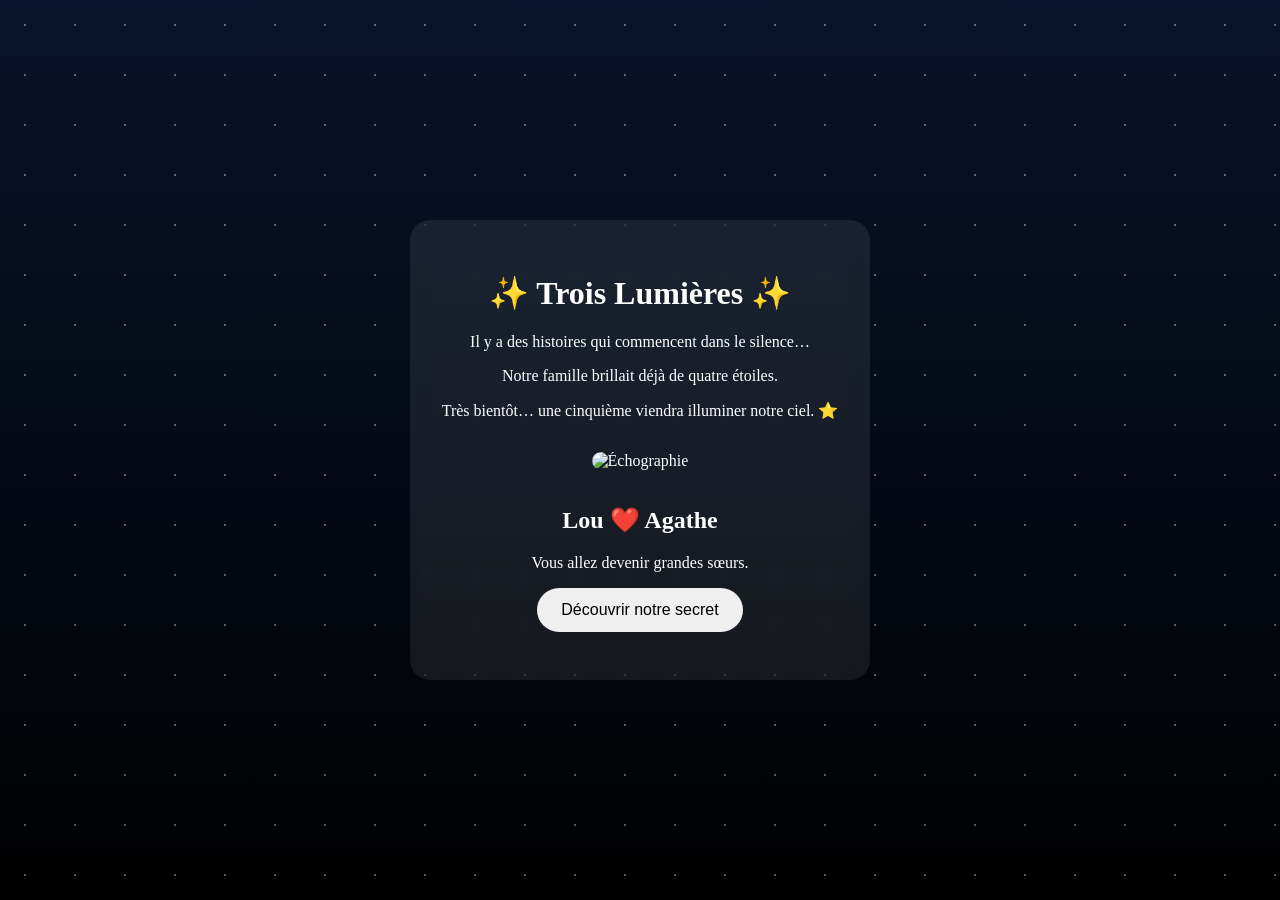
==== index.html @ f891b4f0 "Add files via upload" ====
<!DOCTYPE html><html lang="fr"><head><meta charset="UTF-8"><meta name="viewport" content="width=device-width,initial-scale=1"><title>Trois Lumières</title><link rel="stylesheet" href="style.css"></head><body><div id="stars"></div><main class="card"><h1>✨ Trois Lumières ✨</h1><p>Il y a des histoires qui commencent dans le silence…</p><p>Notre famille brillait déjà de quatre étoiles.</p><p>Très bientôt… une cinquième viendra illuminer notre ciel. ⭐</p><img src="assets/echo.jpg" alt="Échographie" class="echo"><h2>Lou ❤️ Agathe</h2><p>Vous allez devenir grandes sœurs.</p><button onclick="reveal()">Découvrir notre secret</button><p id="secret"></p></main><script src="script.js"></script></body></html>
---- style.css ----
body{margin:0;font-family:Georgia,serif;background:linear-gradient(#08142b,#000);color:#fff;display:flex;justify-content:center;align-items:center;min-height:100vh;overflow:hidden}.card{max-width:700px;background:rgba(255,255,255,.08);padding:2rem;border-radius:20px;text-align:center;backdrop-filter:blur(8px)}.echo{max-width:100%;border-radius:12px;margin:1rem 0}button{padding:.8rem 1.5rem;border:none;border-radius:30px;font-size:1rem;cursor:pointer}#stars{position:fixed;inset:0;background-image:radial-gradient(white 1px,transparent 1px);background-size:50px 50px;opacity:.35;animation:move 40s linear infinite}@keyframes move{from{transform:translateY(0)}to{transform:translateY(50px)}}
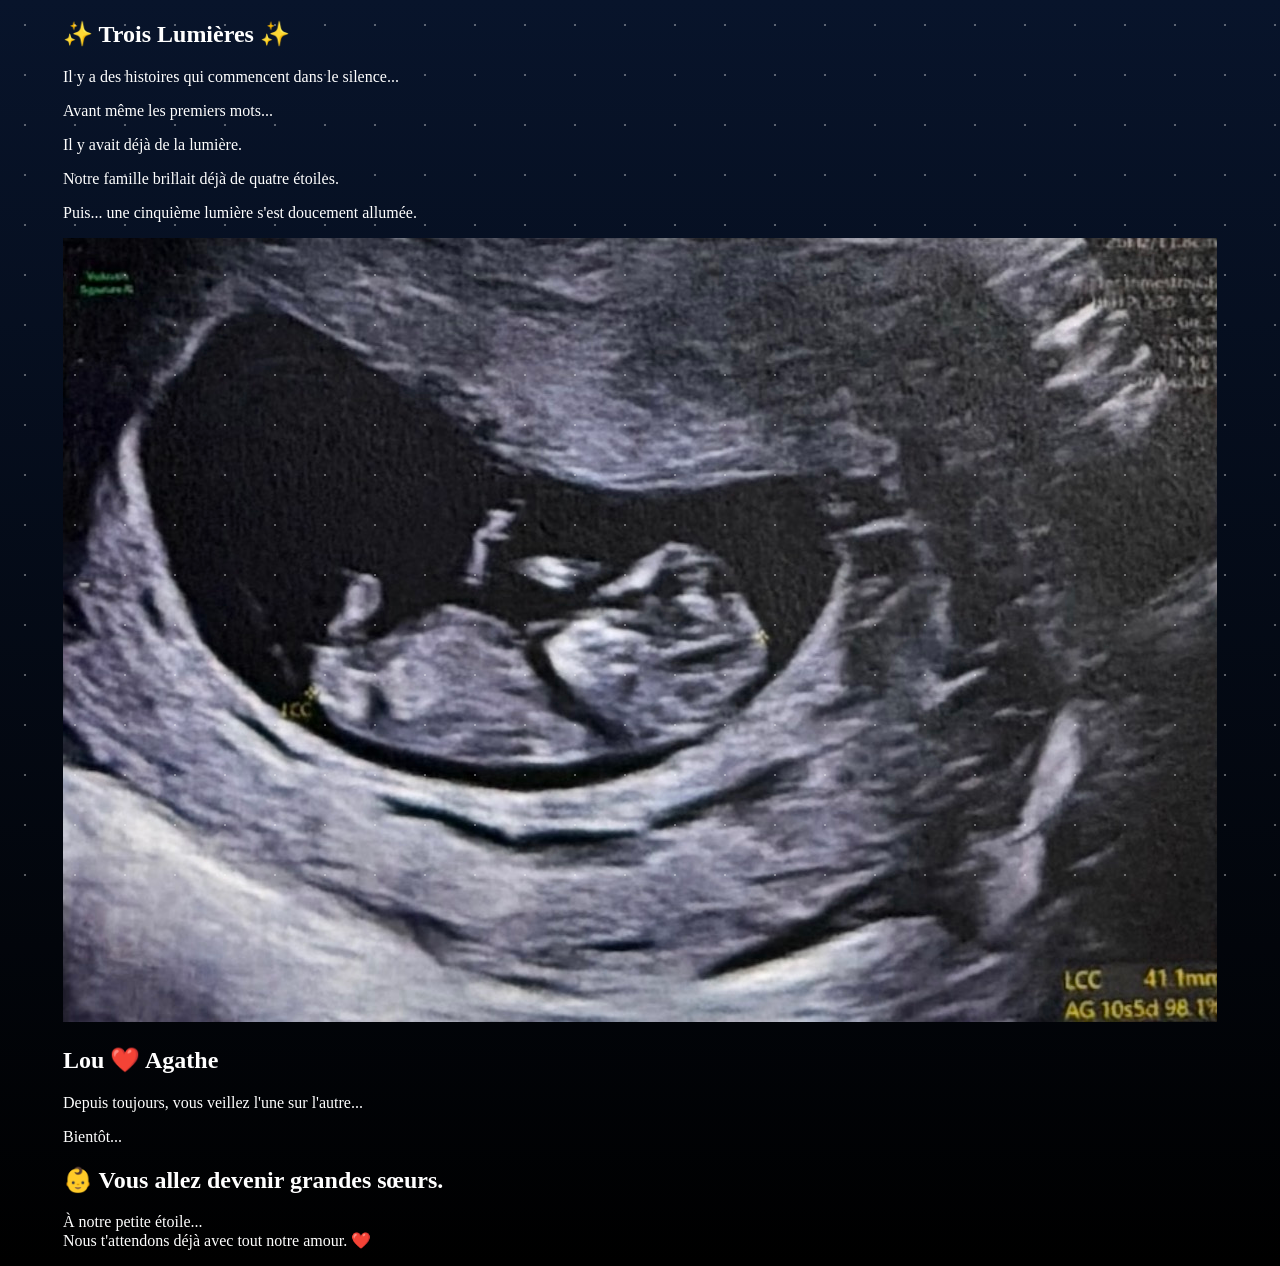
==== commit b4b42ef5: "Refactor HTML structure and improve readability" ====
--- a/index.html
+++ b/index.html
@@ -1 +1,77 @@
-<!DOCTYPE html><html lang="fr"><head><meta charset="UTF-8"><meta name="viewport" content="width=device-width,initial-scale=1"><title>Trois Lumières</title><link rel="stylesheet" href="style.css"></head><body><div id="stars"></div><main class="card"><h1>✨ Trois Lumières ✨</h1><p>Il y a des histoires qui commencent dans le silence…</p><p>Notre famille brillait déjà de quatre étoiles.</p><p>Très bientôt… une cinquième viendra illuminer notre ciel. ⭐</p><img src="assets/echo.jpg" alt="Échographie" class="echo"><h2>Lou ❤️ Agathe</h2><p>Vous allez devenir grandes sœurs.</p><button onclick="reveal()">Découvrir notre secret</button><p id="secret"></p></main><script src="script.js"></script></body></html>+<!DOCTYPE html>
+<html lang="fr">
+<head>
+    <meta charset="UTF-8">
+    <meta name="viewport" content="width=device-width, initial-scale=1.0">
+    <title>Trois Lumières</title>
+
+    <link rel="stylesheet" href="style.css">
+</head>
+
+<body>
+
+    <div id="stars"></div>
+
+    <main class="container">
+
+        <section class="scene">
+
+            <h1 class="title">
+                ✨ Trois Lumières ✨
+            </h1>
+
+            <p class="line hidden" id="line1">
+                Il y a des histoires qui commencent dans le silence...
+            </p>
+
+            <p class="line hidden" id="line2">
+                Avant même les premiers mots...
+            </p>
+
+            <p class="line hidden" id="line3">
+                Il y avait déjà de la lumière.
+            </p>
+
+            <p class="line hidden" id="line4">
+                Notre famille brillait déjà de quatre étoiles.
+            </p>
+
+            <p class="line hidden" id="line5">
+                Puis... une cinquième lumière s'est doucement allumée.
+            </p>
+
+            <img
+                id="echo"
+                class="hidden"
+                src="assets/echo.jpg"
+                alt="Échographie">
+
+            <h2 id="girls" class="hidden">
+                Lou ❤️ Agathe
+            </h2>
+
+            <p id="message" class="hidden">
+                Depuis toujours, vous veillez l'une sur l'autre...
+            </p>
+
+            <p id="message2" class="hidden">
+                Bientôt...
+            </p>
+
+            <h1 id="final" class="hidden">
+                👶 Vous allez devenir grandes sœurs.
+            </h1>
+
+            <p id="love" class="hidden">
+                À notre petite étoile...<br>
+                Nous t'attendons déjà avec tout notre amour. ❤️
+            </p>
+
+        </section>
+
+    </main>
+
+    <script src="script.js"></script>
+
+</body>
+</html>
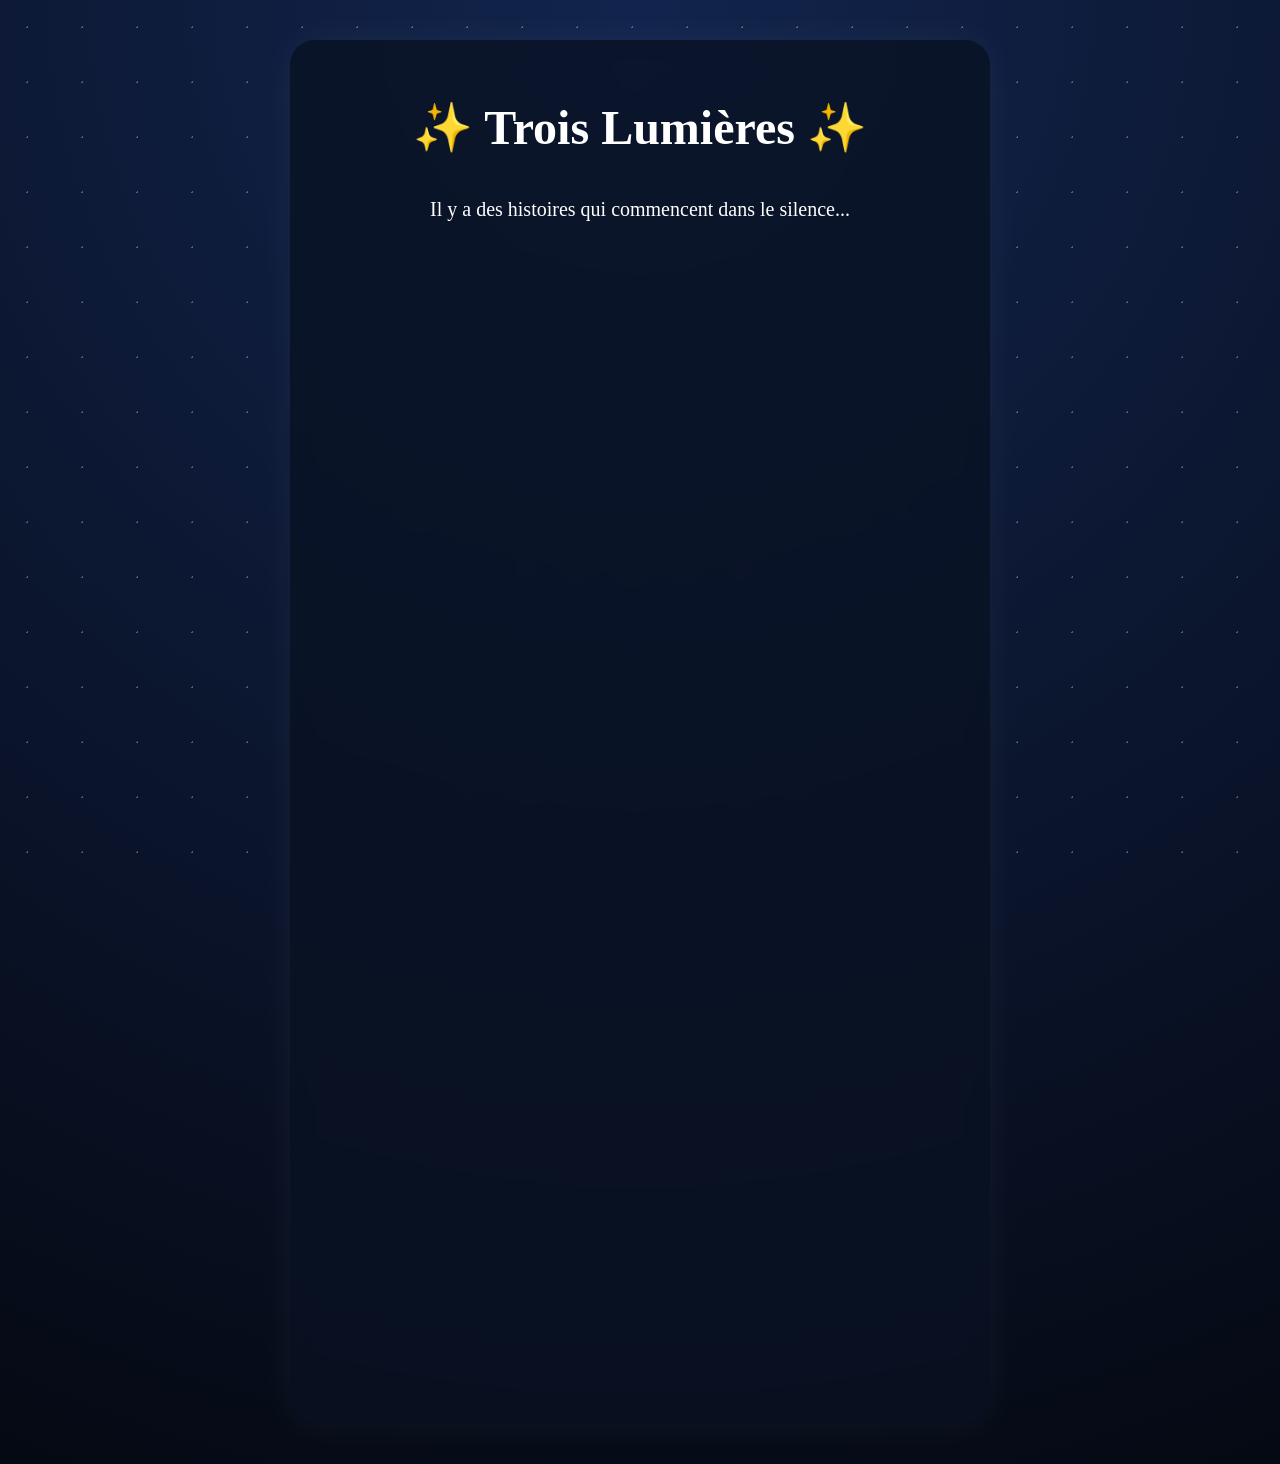
==== commit 62d6333d: "Update index.html" ====
--- a/index.html
+++ b/index.html
@@ -33,11 +33,11 @@
             </p>
 
             <p class="line hidden" id="line4">
-                Notre famille brillait déjà de quatre étoiles.
+                Deux petites étoiles illuminaient déjà notre ciel.
             </p>
 
             <p class="line hidden" id="line5">
-                Puis... une cinquième lumière s'est doucement allumée.
+                Puis... une troisème lumière s'est doucement allumée.
             </p>
 
             <img
@@ -67,6 +67,10 @@
                 Nous t'attendons déjà avec tout notre amour. ❤️
             </p>
 
+            <p id="signature" class="hidden">
+                Avec tout notre amour,<br>
+    Papa & Maman ❤️
+</p>
         </section>
 
     </main>
--- a/style.css
+++ b/style.css
@@ -1 +1,219 @@
-body{margin:0;font-family:Georgia,serif;background:linear-gradient(#08142b,#000);color:#fff;display:flex;justify-content:center;align-items:center;min-height:100vh;overflow:hidden}.card{max-width:700px;background:rgba(255,255,255,.08);padding:2rem;border-radius:20px;text-align:center;backdrop-filter:blur(8px)}.echo{max-width:100%;border-radius:12px;margin:1rem 0}button{padding:.8rem 1.5rem;border:none;border-radius:30px;font-size:1rem;cursor:pointer}#stars{position:fixed;inset:0;background-image:radial-gradient(white 1px,transparent 1px);background-size:50px 50px;opacity:.35;animation:move 40s linear infinite}@keyframes move{from{transform:translateY(0)}to{transform:translateY(50px)}}+/* ------------------------------
+   TROIS LUMIÈRES
+------------------------------ */
+
+*{
+    margin:0;
+    padding:0;
+    box-sizing:border-box;
+}
+
+body{
+
+    font-family:Georgia, serif;
+
+    background:
+    radial-gradient(circle at top,#12244d,#050913);
+
+    color:white;
+
+    overflow-x:hidden;
+
+    min-height:100vh;
+
+    display:flex;
+    justify-content:center;
+    align-items:center;
+
+}
+
+/* ---------- Etoiles ---------- */
+
+#stars{
+
+    position:fixed;
+
+    inset:0;
+
+    background-image:
+    radial-gradient(white 1px,transparent 1px);
+
+    background-size:55px 55px;
+
+    opacity:.30;
+
+    animation:starsMove 90s linear infinite;
+
+    z-index:-1;
+
+}
+
+@keyframes starsMove{
+
+    from{
+        transform:translateY(0);
+    }
+
+    to{
+        transform:translateY(60px);
+    }
+
+}
+
+/* ---------- Carte ---------- */
+
+.container{
+
+    width:100%;
+    display:flex;
+    justify-content:center;
+    padding:40px;
+
+}
+
+.scene{
+
+    width:700px;
+    max-width:95%;
+
+    background:rgba(10,18,35,.78);
+
+    border-radius:25px;
+
+    padding:60px;
+
+    text-align:center;
+
+    backdrop-filter:blur(10px);
+
+    box-shadow:
+    0 0 40px rgba(255,255,255,.05);
+
+}
+
+/* ---------- Titres ---------- */
+
+.title{
+
+    font-size:3rem;
+
+    margin-bottom:35px;
+
+}
+
+/* ---------- Textes ---------- */
+
+.line,
+#message,
+#message2,
+#love{
+
+    margin-top:22px;
+
+    line-height:1.8;
+
+    font-size:1.25rem;
+
+}
+
+/* ---------- Echographie ---------- */
+
+#echo{
+
+    width:100%;
+
+    max-width:520px;
+
+    margin-top:45px;
+
+    border-radius:20px;
+
+    border:4px solid white;
+
+    box-shadow:
+    0 0 35px rgba(255,255,255,.25);
+
+}
+
+/* ---------- Nom des filles ---------- */
+
+#girls{
+
+    margin-top:40px;
+
+    font-size:2.5rem;
+
+}
+
+/* ---------- Révélation ---------- */
+
+#final{
+
+    margin-top:55px;
+
+    font-size:3rem;
+
+    color:#FFD76A;
+
+}
+
+/* ---------- Apparition ---------- */
+
+.hidden{
+
+    opacity:0;
+
+    transform:translateY(25px);
+
+    transition:
+    opacity 2s,
+    transform 2s;
+
+}
+
+.show{
+
+    opacity:1;
+
+    transform:translateY(0);
+
+}
+
+/* ---------- Responsive ---------- */
+
+@media(max-width:700px){
+
+.title{
+
+font-size:2.2rem;
+
+}
+
+#girls{
+
+font-size:1.8rem;
+
+}
+
+#final{
+
+font-size:2.2rem;
+
+}
+
+.line,
+#message,
+#message2,
+#love{
+
+font-size:1.05rem;
+
+}
+
+.scene{
+
+padding:30px;
+
+}
+
+}
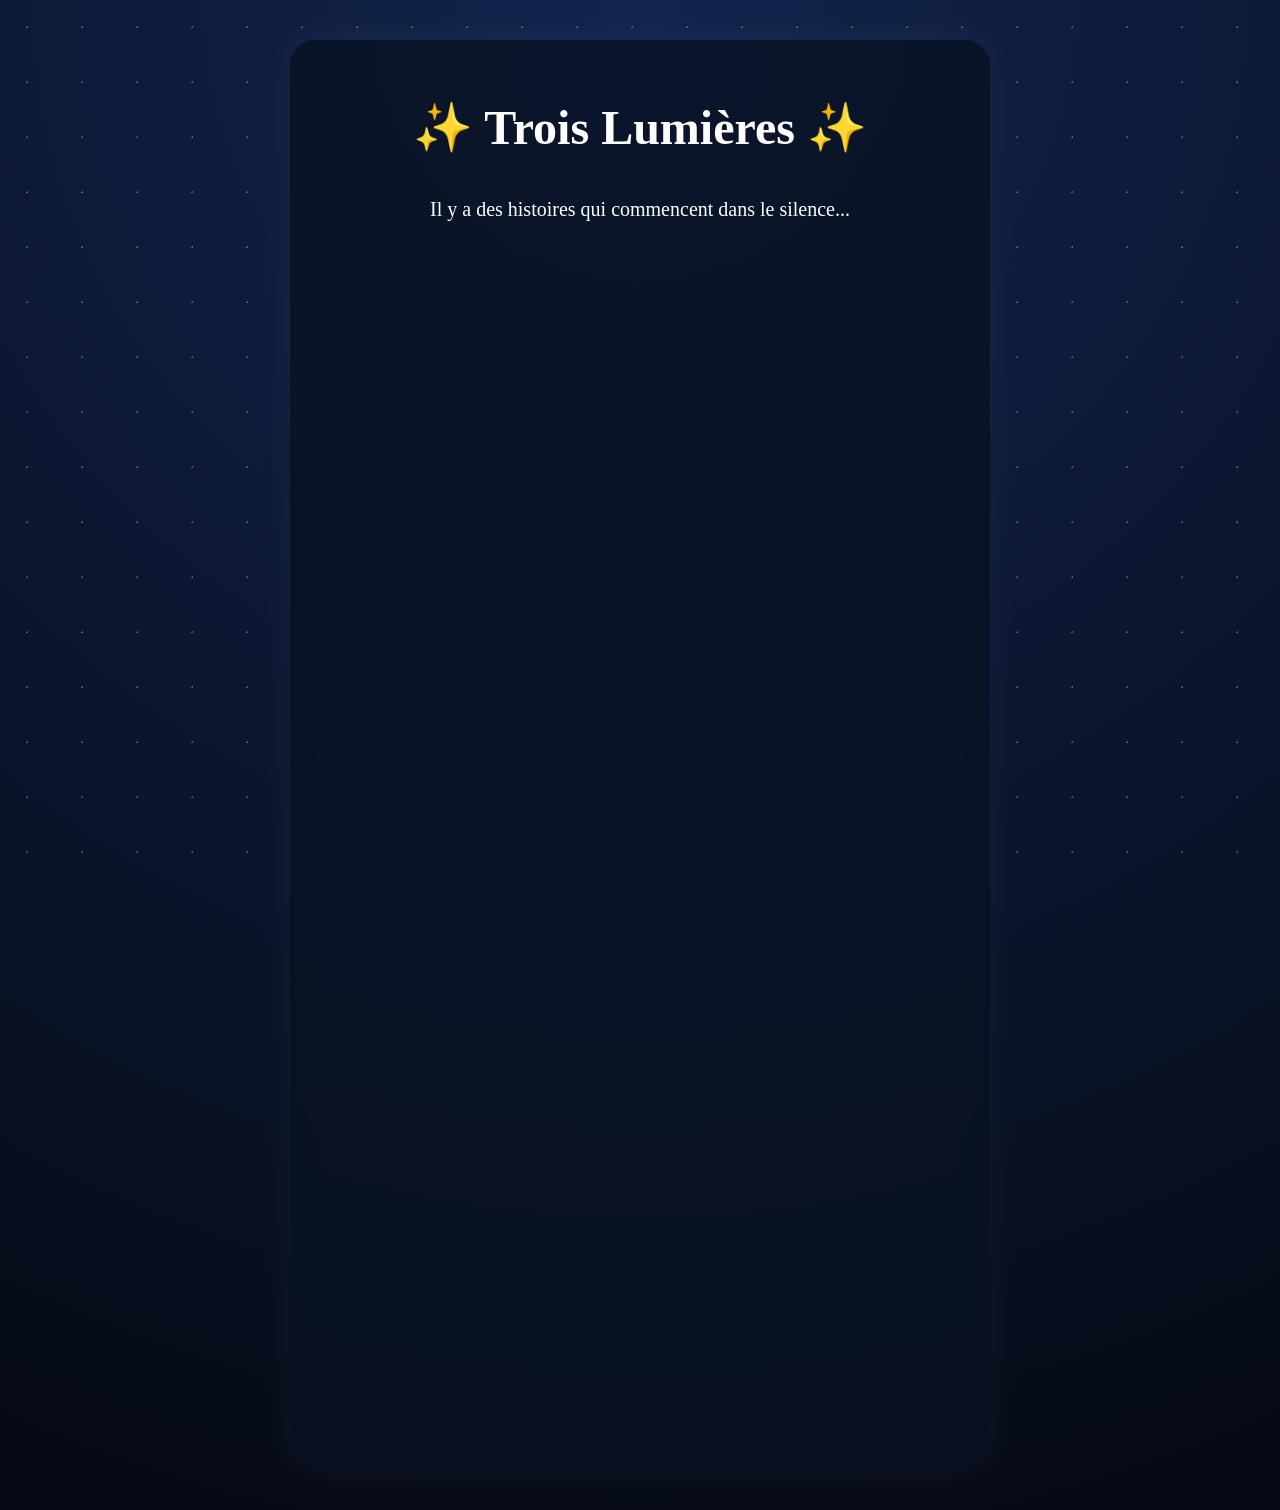
==== commit ef1bcbc3: "Update index.html" ====
--- a/index.html
+++ b/index.html
@@ -69,8 +69,8 @@
 
             <p id="signature" class="hidden">
                 Avec tout notre amour,<br>
-    Papa & Maman ❤️
-</p>
+                Papa & Maman ❤️
+            </p>
         </section>
 
     </main>
--- a/style.css
+++ b/style.css
@@ -217,3 +217,15 @@
 }
 
 }
+
+#signature{
+
+    margin-top:30px;
+
+    font-size:1.4rem;
+
+    font-style:italic;
+
+    color:#FFD76A;
+
+}
